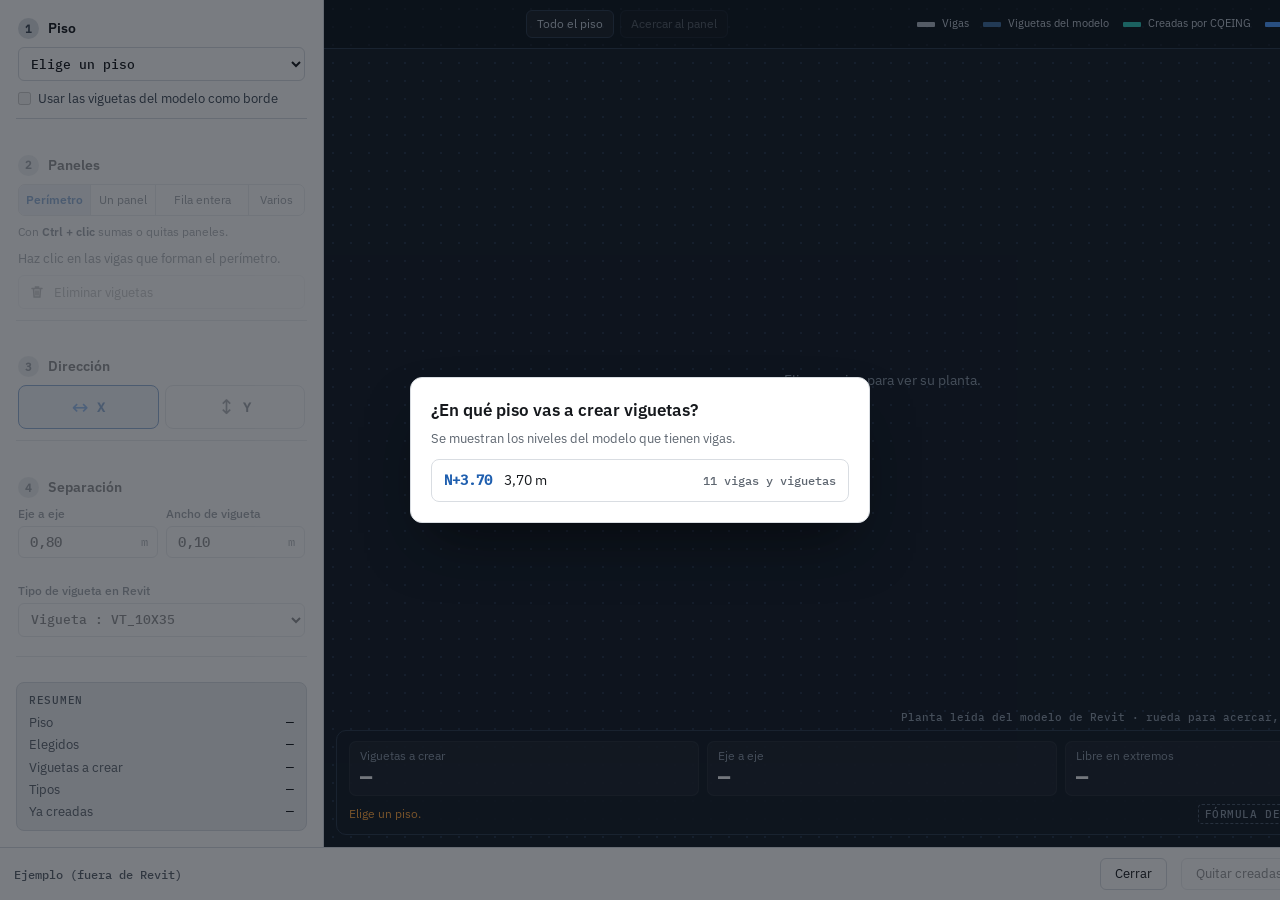
==== addins/crear-viguetas/web/index.html @ edd82876 "feat(viguetas): add-in propio con perímetro, viguetas al eje y quitar por P (#947) «Crear viguetas» " ====
<!doctype html>
<html lang="es">
<head>
<meta charset="utf-8">
<title>Crear viguetas</title>
<link rel="stylesheet" href="fonts/fonts.css">
<!-- «Crear viguetas» (#947): la opción C de la maqueta aprobada (#945, #946), con la planta completa del piso. -->
<style>
:root{
  --sans:'IBM Plex Sans','Segoe UI',system-ui,sans-serif; --mono:'IBM Plex Mono',Consolas,monospace;
  --w-bg:#EEF0F2; --w-sf:#FFFFFF; --w-line:#D9DDE2; --w-ink:#16191D; --w-ink2:#3F4A57; --w-ink3:#5E6670; --w-acc:#1F5FAF; --w-acc-soft:#E6EEF8;
  --cv-bg:#121A24; --cv-dot:#223044; --cv-panel:#18222F; --cv-ink:#C3CDD8; --cv-ink2:#8C99A8; --cv-glass:rgba(18,26,36,.9); --cv-line:#2B394B;
  --viga:#AEB7C1; --col:#E4E8EC; --vigueta:#4D9BFF; --vigueta-ink:#A9CEFF; --existente:#3F6E9E; --creada:#2EC4B6; --rojo:#FF5B4F; --warn:#FFA53D; --ok:#3DD68C;
}
*{box-sizing:border-box}
html,body{margin:0;overflow:hidden}
*{overscroll-behavior:none}
body{width:1440px;height:900px;background:var(--w-bg);color:var(--w-ink);font:14px/1.45 var(--sans)}
button,select,input{font:inherit}
button:focus-visible,select:focus-visible,input:focus-visible{outline:2px solid var(--w-acc);outline-offset:1px}
button:disabled{cursor:not-allowed}

.app{display:grid;grid-template-columns:324px 1fr;grid-template-rows:1fr auto;height:900px}

/* barra lateral */
.side{background:var(--w-sf);border-right:1px solid var(--w-line);padding:16px;display:flex;flex-direction:column;justify-content:space-between;gap:6px;overflow:auto}
.sec{display:flex;flex-direction:column;gap:8px;padding:10px 2px 11px;border-bottom:1px solid var(--w-line)}
.sec:first-child{padding-top:2px}
.sec.off{opacity:.45;pointer-events:none}
.sh{display:flex;align-items:center;gap:9px;font-size:13.5px;font-weight:600}
.n{width:21px;height:21px;border-radius:50%;display:inline-grid;place-items:center;font:600 11px var(--mono);background:#DDE1E6;color:var(--w-ink2);flex:none}
.n.done{background:#E3F4EA;color:#1E8A4A;box-shadow:inset 0 0 0 1.5px #8FD0AA}
.n svg{width:11px;height:11px}
select.sel{height:34px;border:1px solid var(--w-line);border-radius:6px;background:var(--w-sf);color:var(--w-ink);padding:0 8px;width:100%;font:500 13px var(--mono)}
.chk{display:flex;align-items:center;gap:7px;font-size:12.5px;color:var(--w-ink2);cursor:pointer}
.chk input{accent-color:var(--w-acc);margin:0}
.info{font-size:12.5px;color:var(--w-ink3)}
.info b{color:var(--w-ink);font-family:var(--mono);font-weight:600}
.ib{display:flex;align-items:center;gap:9px;width:100%;height:34px;padding:0 10px;border-radius:6px;border:1px solid var(--w-line);background:var(--w-sf);color:var(--w-ink);cursor:pointer;font-size:12.5px;text-align:left}
.ib svg{width:16px;height:16px;flex:none}
.ib:hover:not(:disabled){border-color:#AEB6BF;background:#F7F9FB}
.ib.on{background:#FFE9E7;border-color:#E2564B;color:#A3261C;font-weight:600}
.ib:disabled{opacity:.45}
.ib .k{margin-left:auto;font:500 11px var(--mono)}
.modos{display:grid;grid-template-columns:1.05fr .95fr 1.35fr .8fr;border:1px solid var(--w-line);border-radius:7px;overflow:hidden}
.modos button{height:30px;white-space:nowrap;font-size:11.5px!important;border:0;border-right:1px solid var(--w-line);background:var(--w-sf);color:var(--w-ink2);cursor:pointer;font-size:12px;padding:0 4px}
.modos button:last-child{border-right:0}
.modos button[aria-pressed="true"]{background:var(--w-acc-soft);color:var(--w-acc);font-weight:600}
.modos.dos{grid-template-columns:1.2fr 1fr}
.info.tip{font-size:11.5px}
.info.tip b{font-family:var(--sans);font-weight:600;color:var(--w-ink2)}
.dirs{display:grid;grid-template-columns:1fr 1fr;gap:6px}
.dirbtn{display:flex;align-items:center;justify-content:center;gap:8px;height:44px;border:1.5px solid var(--w-line);border-radius:8px;background:var(--w-sf);color:var(--w-ink2);cursor:pointer}
.dirbtn .arr{font-size:20px;line-height:1;color:var(--w-ink3)}
.dirbtn b{font:600 13px var(--mono)}
.dirbtn[aria-pressed="true"]{border-color:var(--w-acc);background:var(--w-acc-soft);color:var(--w-acc)}
.dirbtn[aria-pressed="true"] .arr{color:#2B7BE4}
.campos{display:grid;grid-template-columns:1fr 1fr;gap:8px}
.fld{display:flex;flex-direction:column;gap:3px}
.fl{font-size:11.5px;color:var(--w-ink2);font-weight:500}
.inp{display:flex;align-items:center;height:32px;border:1px solid var(--w-line);border-radius:6px;background:var(--w-sf);padding:0 9px;gap:5px}
.inp:focus-within{border-color:var(--w-acc);box-shadow:0 0 0 3px var(--w-acc-soft)}
.inp input{border:0;outline:0;width:100%;min-width:0;background:transparent;color:var(--w-ink);font:500 14px var(--mono)}
.inp em{font:normal 12px var(--mono);color:var(--w-ink3)}
.fld.bad .inp{border-color:#E07A0B;box-shadow:0 0 0 3px #FDEBD5}
.err{font-size:11px;color:#B45F06;min-height:14px}
.sum{background:var(--w-bg);border:1px solid var(--w-line);border-radius:8px;padding:10px 12px;display:flex;flex-direction:column;gap:6px}
.sum-h{font:500 10.5px var(--mono);letter-spacing:.07em;text-transform:uppercase;color:var(--w-ink3)}
.sum dl{margin:0;display:grid;grid-template-columns:auto 1fr;gap:4px 10px;font-size:12.5px}
.sum dt{color:var(--w-ink3)}
.sum dd{margin:0;text-align:right;font:500 12.5px var(--mono)}

/* lienzo */
.cv{position:relative;background:var(--cv-bg);background-image:radial-gradient(var(--cv-dot) 1px,transparent 1.2px);background-size:18px 18px;display:flex;flex-direction:column;min-width:0;min-height:0}
.cvbar{display:flex;align-items:center;justify-content:space-between;gap:10px 14px;flex-wrap:wrap;padding:10px 12px;border-bottom:1px solid var(--cv-line);background:rgba(8,13,19,.55)}
.chips,.leg,.tools{display:flex;gap:6px;flex-wrap:wrap;align-items:center}
.leg{gap:4px 14px;font-size:11px;color:var(--cv-ink)}
.leg span{display:inline-flex;align-items:center;gap:7px}
.sw{width:18px;height:5px;border-radius:1px;display:inline-block}
.cchip{display:inline-flex;align-items:center;gap:6px;height:26px;padding:0 10px;border-radius:13px;font-size:12px;font-weight:500;background:var(--cv-glass);border:1px solid var(--cv-line);color:var(--cv-ink);white-space:nowrap}
.cchip i{width:8px;height:8px;border-radius:50%;background:currentColor}
.cchip.ok{color:var(--ok);border-color:rgba(61,214,140,.35)}
.cchip.warn{color:var(--warn);border-color:rgba(255,165,61,.4)}
.cchip.mono{font-family:var(--mono)}
.tb{height:28px;padding:0 10px;border-radius:6px;border:1px solid var(--cv-line);background:rgba(255,255,255,.05);color:var(--cv-ink);cursor:pointer;font-size:12px}
.tb:hover:not(:disabled){background:rgba(255,255,255,.1)}
.tb:disabled{opacity:.4}
.msg{display:flex;justify-content:center;padding:10px 12px 0}
.msg:empty{display:none}
.banner{display:flex;align-items:center;gap:10px;background:#2A1715;border:1px solid rgba(255,91,79,.55);color:#FFD9D5;border-radius:8px;padding:7px 8px 7px 12px;font-size:12.5px}
.banner.hint{background:#18263A;border-color:rgba(77,155,255,.5);color:#D6E7FF}
.bb{height:26px;padding:0 10px;border-radius:5px;border:1px solid rgba(255,255,255,.25);background:rgba(255,255,255,.08);color:#fff;cursor:pointer;font-size:12px}
.bb:disabled{opacity:.4}
.bb.solid{background:var(--rojo);border-color:var(--rojo)}
.bb.azul{background:var(--vigueta);border-color:var(--vigueta);font-weight:600}
.pv{flex:1;min-height:0;position:relative;cursor:grab}
.pv.arrastre{cursor:grabbing}
.pv svg{width:100%;height:100%;display:block}
.pv text{font-family:var(--mono);fill:var(--cv-ink)}
.vacio{position:absolute;inset:0;display:grid;place-items:center;color:var(--cv-ink2);font-size:14px;pointer-events:none}
[hidden]{display:none!important}
.src{font:500 10.5px var(--mono);color:var(--cv-ink2);text-align:right;padding:0 14px 6px}
.cvfoot{padding:0 12px 12px}
.mt{background:var(--cv-glass);border:1px solid var(--cv-line);border-radius:10px;padding:10px 12px;display:flex;flex-direction:column;gap:8px}
.mt-row{display:grid;grid-template-columns:repeat(3,1fr);gap:8px}
.m{display:flex;flex-direction:column;padding:6px 10px;border-radius:7px;background:rgba(255,255,255,.04);border:1px solid rgba(255,255,255,.05)}
.m-l{font-size:11.5px;color:var(--cv-ink2)}
.m-v{font:600 19px var(--mono);color:#F2F5F8}
.mt-foot{display:flex;flex-wrap:wrap;gap:6px 10px;align-items:center;justify-content:space-between}
.tipos{display:flex;flex-wrap:wrap;gap:6px}
.tc{font:500 11.5px var(--mono);color:var(--vigueta-ink);background:rgba(77,155,255,.13);border-radius:4px;padding:2px 7px}
.tc.del{color:#FF9A92;background:rgba(255,91,79,.12)}
.tag{font:500 10.5px var(--mono);letter-spacing:.05em;text-transform:uppercase;color:var(--cv-ink2);border:1px dashed #4A586A;border-radius:4px;padding:2px 6px;cursor:help}
.msg-warn{font-size:12px;color:var(--warn)}

/* SVG */
.pn{fill:var(--cv-panel);stroke:#2F3E52;cursor:pointer}
.pn:hover{fill:#1F2D3E}
.pn.con{fill:#163033}
.pn.sel{fill:#1A2B22;stroke:var(--ok);stroke-width:2}
.editando .pn{cursor:default}
.viga{fill:var(--viga)}
.existente{fill:var(--existente)}
.creada{fill:var(--creada)}
.colm{fill:var(--col)}
.vg{fill:var(--vigueta)}
.editando .vg{cursor:pointer}
.editando .vg:hover{fill:#FF8C83}
.ghost{fill:transparent;stroke:#FF8C83;stroke-dasharray:5 4}
.ghost.corte{fill:rgba(18,26,36,.85);stroke-width:1.5}
.editando .ghost{cursor:pointer}
.editando .quitable{cursor:pointer}
.elegible{cursor:pointer}
.elegible:hover{fill:#FFC877}
.borde{fill:var(--warn)!important}
.editando .quitable:hover{fill:#FF8C83}
.lbl{font-weight:600;fill:#E7ECF1!important;pointer-events:none}
.lbl2{fill:var(--cv-ink2)!important;pointer-events:none}
.vt{fill:var(--vigueta-ink)!important;font-weight:600;pointer-events:none}
.dim line{stroke:var(--cv-ink2)}
.dim.eje line{stroke:#6FB0FF}
.dim.eje text{fill:var(--vigueta-ink)!important}
.dim.tot text{font-weight:600;fill:#F2F5F8!important}
.halo{paint-order:stroke;stroke:var(--cv-bg);stroke-linejoin:round}

/* pie */
.foot{grid-column:1/3;display:flex;align-items:center;gap:10px 14px;padding:10px 14px;background:var(--w-sf);border-top:1px solid var(--w-line)}
.doc{font:500 12px var(--mono);color:var(--w-ink3)}
.sp{flex:1}
.btn{display:inline-flex;align-items:center;gap:7px;height:32px;padding:0 14px;border-radius:6px;border:1px solid var(--w-line);background:var(--w-sf);color:var(--w-ink);cursor:pointer;font-size:13px}
.btn:hover:not(:disabled){border-color:#AEB6BF}
.btn.pri{background:var(--w-acc);border-color:var(--w-acc);color:#fff;font-weight:500}
.btn.pri:hover:not(:disabled){background:#194F93}
.btn:disabled{opacity:.45}

/* primera entrada y avisos */
.modal{position:fixed;inset:0;background:rgba(12,18,26,.55);display:grid;place-items:center;z-index:5}
.modal[hidden]{display:none}
.mcard{background:var(--w-sf);border-radius:12px;border:1px solid var(--w-line);box-shadow:0 30px 60px -20px rgba(0,0,0,.55);width:460px;max-height:720px;padding:20px;display:flex;flex-direction:column;gap:12px}
.mcard h2{margin:0;font-size:17px;font-weight:600}
.mcard p{margin:-6px 0 0;color:var(--w-ink3);font-size:12.5px}
.pisos{display:flex;flex-direction:column;gap:8px;overflow:auto}
.piso{display:grid;grid-template-columns:auto 1fr auto;align-items:center;gap:12px;padding:10px 12px;border:1px solid var(--w-line);border-radius:8px;background:var(--w-sf);cursor:pointer;text-align:left;color:var(--w-ink)}
.piso:hover{border-color:var(--w-acc);background:var(--w-acc-soft)}
.piso .lv{font:600 14px var(--mono);color:var(--w-acc)}
.piso .pc{font:500 11.5px var(--mono);color:var(--w-ink3)}
.toast{position:fixed;left:50%;bottom:70px;transform:translate(-50%,8px);background:#0B1118;border:1px solid #2B394B;color:#fff;font-size:13px;padding:9px 16px;border-radius:6px;opacity:0;transition:opacity .2s,transform .2s;pointer-events:none;max-width:900px;text-align:center;z-index:6}
.toast.bien{border-color:rgba(61,214,140,.5)}
.toast.show{opacity:1;transform:translate(-50%,0)}
</style>
</head>
<body>
<div class="app">
  <aside class="side" id="side"></aside>
  <main class="cv">
    <div class="cvbar">
      <div class="chips" id="chips"></div>
      <div class="tools">
        <button class="tb" id="b-todo" title="Ver todo el piso">Todo el piso</button>
        <button class="tb" id="b-panel" title="Acercar al panel elegido" disabled>Acercar al panel</button>
      </div>
      <div class="leg">
        <span><i class="sw" style="background:var(--viga)"></i>Vigas</span>
        <span><i class="sw" style="background:var(--existente)"></i>Viguetas del modelo</span>
        <span><i class="sw" style="background:var(--creada)"></i>Creadas por CQEING</span>
        <span><i class="sw" style="background:var(--vigueta)"></i>Propuesta</span>
        <span><i class="sw" style="border-top:2px dashed #FF8C83;height:0"></i>Eliminada</span>
      </div>
    </div>
    <div class="msg" id="msg"></div>
    <div class="pv" id="pv"><div class="vacio" id="vacio">Elige un piso para ver su planta.</div></div>
    <div class="src">Planta leída del modelo de Revit · rueda para acercar, arrastrar para mover</div>
    <div class="cvfoot"><div class="mt" id="mt"></div></div>
  </main>
  <footer class="foot">
    <span class="doc" id="doc"></span><span class="sp"></span>
    <button class="btn" id="b-cerrar">Cerrar</button>
    <button class="btn" id="b-quitar" disabled>Quitar creadas del panel</button>
    <button class="btn pri" id="b-crear" disabled>Crear viguetas</button>
  </footer>
</div>
<div class="modal" id="modal" hidden><div class="mcard" role="dialog" aria-modal="true" aria-labelledby="m-t">
  <h2 id="m-t">¿En qué piso vas a crear viguetas?</h2>
  <p>Se muestran los niveles del modelo que tienen vigas.</p>
  <div class="pisos" id="m-pisos"></div>
</div></div>
<div class="toast" id="toast" role="status" aria-live="polite"></div>
<!-- Fuera de Revit, viguetas.js carga viguetas-demo.js con un piso de ejemplo. -->
<script src="viguetas.js"></script>
</body>
</html>
---- addins/crear-viguetas/web/fonts/fonts.css ----
/* IBM Plex Sans 400/500/600 (v23, variable) e IBM Plex Mono 400/500 (v20), latin y latin-ext: los mismos archivos que
   sirve Google Fonts a la maqueta (fonts.googleapis.com/css2?family=IBM+Plex+Mono:wght@400;500&family=IBM+Plex+Sans:wght@400;500;600).
   Licencia OFL: ver OFL.txt. */
/* IBM Plex Mono latin-ext */
@font-face {
  font-family: 'IBM Plex Mono';
  font-style: normal;
  font-weight: 400;
  font-display: swap;
  src: url(./ibm-plex-mono-v20-latin-ext-400.woff2) format('woff2');
  unicode-range: U+0100-02BA, U+02BD-02C5, U+02C7-02CC, U+02CE-02D7, U+02DD-02FF, U+0304, U+0308, U+0329, U+1D00-1DBF, U+1E00-1E9F, U+1EF2-1EFF, U+2020, U+20A0-20AB, U+20AD-20C4, U+2113, U+2C60-2C7F, U+A720-A7FF;
}
/* IBM Plex Mono latin */
@font-face {
  font-family: 'IBM Plex Mono';
  font-style: normal;
  font-weight: 400;
  font-display: swap;
  src: url(./ibm-plex-mono-v20-latin-400.woff2) format('woff2');
  unicode-range: U+0000-00FF, U+0131, U+0152-0153, U+02BB-02BC, U+02C6, U+02DA, U+02DC, U+0304, U+0308, U+0329, U+2000-206F, U+20AC, U+2122, U+2191, U+2193, U+2212, U+2215, U+FEFF, U+FFFD;
}
/* IBM Plex Mono latin-ext */
@font-face {
  font-family: 'IBM Plex Mono';
  font-style: normal;
  font-weight: 500;
  font-display: swap;
  src: url(./ibm-plex-mono-v20-latin-ext-500.woff2) format('woff2');
  unicode-range: U+0100-02BA, U+02BD-02C5, U+02C7-02CC, U+02CE-02D7, U+02DD-02FF, U+0304, U+0308, U+0329, U+1D00-1DBF, U+1E00-1E9F, U+1EF2-1EFF, U+2020, U+20A0-20AB, U+20AD-20C4, U+2113, U+2C60-2C7F, U+A720-A7FF;
}
/* IBM Plex Mono latin */
@font-face {
  font-family: 'IBM Plex Mono';
  font-style: normal;
  font-weight: 500;
  font-display: swap;
  src: url(./ibm-plex-mono-v20-latin-500.woff2) format('woff2');
  unicode-range: U+0000-00FF, U+0131, U+0152-0153, U+02BB-02BC, U+02C6, U+02DA, U+02DC, U+0304, U+0308, U+0329, U+2000-206F, U+20AC, U+2122, U+2191, U+2193, U+2212, U+2215, U+FEFF, U+FFFD;
}
/* IBM Plex Sans latin-ext */
@font-face {
  font-family: 'IBM Plex Sans';
  font-style: normal;
  font-weight: 400;
  font-stretch: 100%;
  font-display: swap;
  src: url(./ibm-plex-sans-v23-latin-ext.woff2) format('woff2');
  unicode-range: U+0100-02BA, U+02BD-02C5, U+02C7-02CC, U+02CE-02D7, U+02DD-02FF, U+0304, U+0308, U+0329, U+1D00-1DBF, U+1E00-1E9F, U+1EF2-1EFF, U+2020, U+20A0-20AB, U+20AD-20C4, U+2113, U+2C60-2C7F, U+A720-A7FF;
}
/* IBM Plex Sans latin */
@font-face {
  font-family: 'IBM Plex Sans';
  font-style: normal;
  font-weight: 400;
  font-stretch: 100%;
  font-display: swap;
  src: url(./ibm-plex-sans-v23-latin.woff2) format('woff2');
  unicode-range: U+0000-00FF, U+0131, U+0152-0153, U+02BB-02BC, U+02C6, U+02DA, U+02DC, U+0304, U+0308, U+0329, U+2000-206F, U+20AC, U+2122, U+2191, U+2193, U+2212, U+2215, U+FEFF, U+FFFD;
}
/* IBM Plex Sans latin-ext */
@font-face {
  font-family: 'IBM Plex Sans';
  font-style: normal;
  font-weight: 500;
  font-stretch: 100%;
  font-display: swap;
  src: url(./ibm-plex-sans-v23-latin-ext.woff2) format('woff2');
  unicode-range: U+0100-02BA, U+02BD-02C5, U+02C7-02CC, U+02CE-02D7, U+02DD-02FF, U+0304, U+0308, U+0329, U+1D00-1DBF, U+1E00-1E9F, U+1EF2-1EFF, U+2020, U+20A0-20AB, U+20AD-20C4, U+2113, U+2C60-2C7F, U+A720-A7FF;
}
/* IBM Plex Sans latin */
@font-face {
  font-family: 'IBM Plex Sans';
  font-style: normal;
  font-weight: 500;
  font-stretch: 100%;
  font-display: swap;
  src: url(./ibm-plex-sans-v23-latin.woff2) format('woff2');
  unicode-range: U+0000-00FF, U+0131, U+0152-0153, U+02BB-02BC, U+02C6, U+02DA, U+02DC, U+0304, U+0308, U+0329, U+2000-206F, U+20AC, U+2122, U+2191, U+2193, U+2212, U+2215, U+FEFF, U+FFFD;
}
/* IBM Plex Sans latin-ext */
@font-face {
  font-family: 'IBM Plex Sans';
  font-style: normal;
  font-weight: 600;
  font-stretch: 100%;
  font-display: swap;
  src: url(./ibm-plex-sans-v23-latin-ext.woff2) format('woff2');
  unicode-range: U+0100-02BA, U+02BD-02C5, U+02C7-02CC, U+02CE-02D7, U+02DD-02FF, U+0304, U+0308, U+0329, U+1D00-1DBF, U+1E00-1E9F, U+1EF2-1EFF, U+2020, U+20A0-20AB, U+20AD-20C4, U+2113, U+2C60-2C7F, U+A720-A7FF;
}
/* IBM Plex Sans latin */
@font-face {
  font-family: 'IBM Plex Sans';
  font-style: normal;
  font-weight: 600;
  font-stretch: 100%;
  font-display: swap;
  src: url(./ibm-plex-sans-v23-latin.woff2) format('woff2');
  unicode-range: U+0000-00FF, U+0131, U+0152-0153, U+02BB-02BC, U+02C6, U+02DA, U+02DC, U+0304, U+0308, U+0329, U+2000-206F, U+20AC, U+2122, U+2191, U+2193, U+2212, U+2215, U+FEFF, U+FFFD;
}
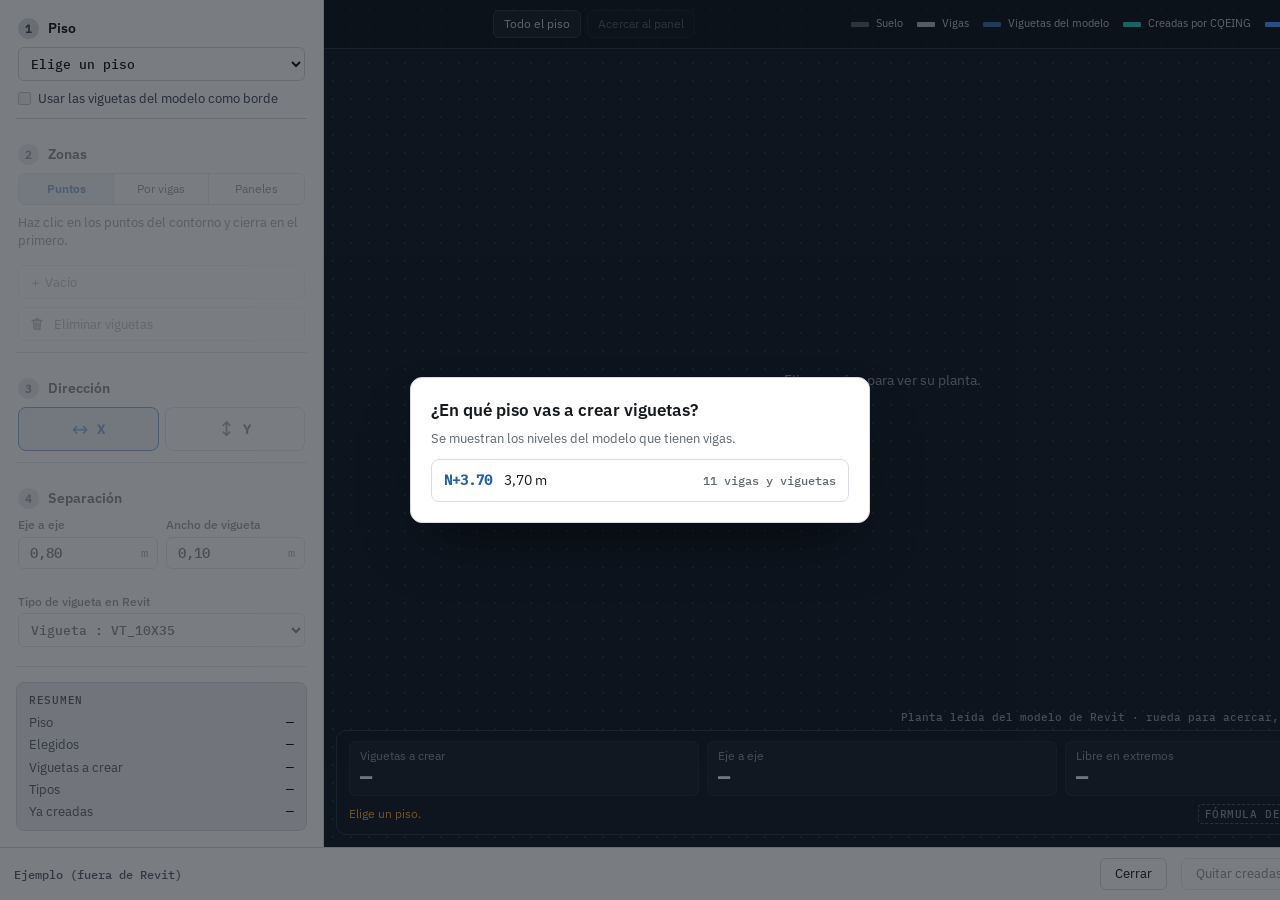
==== commit 6bb9dc02: "feat(viguetas): zonas por puntos, suelo, vacíos y viguetas de borde (#954) - Modo Puntos (el que vie" ====
--- a/addins/crear-viguetas/web/index.html
+++ b/addins/crear-viguetas/web/index.html
@@ -42,7 +42,14 @@
 .ib.on{background:#FFE9E7;border-color:#E2564B;color:#A3261C;font-weight:600}
 .ib:disabled{opacity:.45}
 .ib .k{margin-left:auto;font:500 11px var(--mono)}
-.modos{display:grid;grid-template-columns:1.05fr .95fr 1.35fr .8fr;border:1px solid var(--w-line);border-radius:7px;overflow:hidden}
+.modos{display:grid;grid-template-columns:1fr 1fr 1fr;border:1px solid var(--w-line);border-radius:7px;overflow:hidden}
+.zonas{list-style:none;margin:0;padding:0;display:flex;flex-direction:column;gap:3px;font-size:12.5px;color:var(--w-ink3)}
+.zonas li{display:flex;align-items:center;justify-content:space-between;gap:8px;padding:3px 4px 3px 8px;border-radius:5px;background:var(--w-bg)}
+.zonas b{color:var(--w-ink);font-family:var(--mono);font-weight:600}
+.zonas .sub{padding-left:12px}
+.zonas .x{width:22px;height:22px;border:0;border-radius:4px;background:transparent;color:var(--w-ink3);cursor:pointer;font-size:15px;line-height:1}
+.zonas .x:hover{background:#FFE9E7;color:#A3261C}
+.ib.vac{background:#FFF3E3;border-color:#E58A1F;color:#8A4B06;font-weight:600}
 .modos button{height:30px;white-space:nowrap;font-size:11.5px!important;border:0;border-right:1px solid var(--w-line);background:var(--w-sf);color:var(--w-ink2);cursor:pointer;font-size:12px;padding:0 4px}
 .modos button:last-child{border-right:0}
 .modos button[aria-pressed="true"]{background:var(--w-acc-soft);color:var(--w-acc);font-weight:600}
@@ -119,6 +126,33 @@
 .pn.con{fill:#163033}
 .pn.sel{fill:#1A2B22;stroke:var(--ok);stroke-width:2}
 .editando .pn{cursor:default}
+.pn.mudo{cursor:inherit}
+.pn.mudo:hover{fill:var(--cv-panel)}
+.pn.mudo.con:hover{fill:#163033}
+.zona{fill-rule:evenodd;cursor:inherit}
+.suelo{fill:#E8EEF4;fill-opacity:.11;fill-rule:evenodd;stroke:#E8EEF4;stroke-opacity:.35;stroke-width:1;pointer-events:none}
+.zeje{fill:none;stroke:var(--ok);stroke-width:1;stroke-dasharray:6 4;pointer-events:none}
+.hueco{fill:rgba(18,26,36,.6);stroke:#FF8C83;stroke-width:1.5;stroke-dasharray:5 3;pointer-events:none}
+.trazo{fill:none;stroke:var(--warn);stroke-width:2.5;pointer-events:none}
+.trazo.cierre{stroke-dasharray:6 5;stroke-width:1.5}
+.trazo.vac{stroke:#FF8C83}
+/* Puntos (decisión 9): un color por tipo, borde oscuro para que se lean sobre las vigas claras. */
+.pto{stroke:#0B1118;stroke-width:1.2;cursor:pointer}
+.t-columna{--pt:#F2F5F8}
+.t-cruce{--pt:#FFC233}
+.t-viga{--pt:#FF7A45}
+.t-vigueta{--pt:#3FD6E0}
+.t-suelo{--pt:#C59BFF}
+.pto{fill:var(--pt)}
+.pt-sw{background:var(--pt)}
+.pto:hover{stroke:#fff;stroke-width:2.5}
+.pto.tr{stroke:var(--warn);stroke-width:2.5}
+.pto.primero{fill:var(--ok);stroke:#fff;stroke-width:2}
+.leyenda-pt{display:flex;flex-wrap:wrap;gap:4px 12px;font-size:11.5px;color:var(--w-ink3)}
+.leyenda-pt span{display:inline-flex;align-items:center;gap:5px}
+.pt-sw{width:9px;height:9px;border-radius:50%;display:inline-block;box-shadow:0 0 0 1.2px #0B1118}
+.vb{fill:#8FC1FF}
+.banner.vac{border-color:rgba(255,140,131,.6)}
 .viga{fill:var(--viga)}
 .existente{fill:var(--existente)}
 .creada{fill:var(--creada)}
@@ -180,6 +214,7 @@
         <button class="tb" id="b-panel" title="Acercar al panel elegido" disabled>Acercar al panel</button>
       </div>
       <div class="leg">
+        <span><i class="sw" style="background:#E8EEF4;opacity:.35"></i>Suelo</span>
         <span><i class="sw" style="background:var(--viga)"></i>Vigas</span>
         <span><i class="sw" style="background:var(--existente)"></i>Viguetas del modelo</span>
         <span><i class="sw" style="background:var(--creada)"></i>Creadas por CQEING</span>
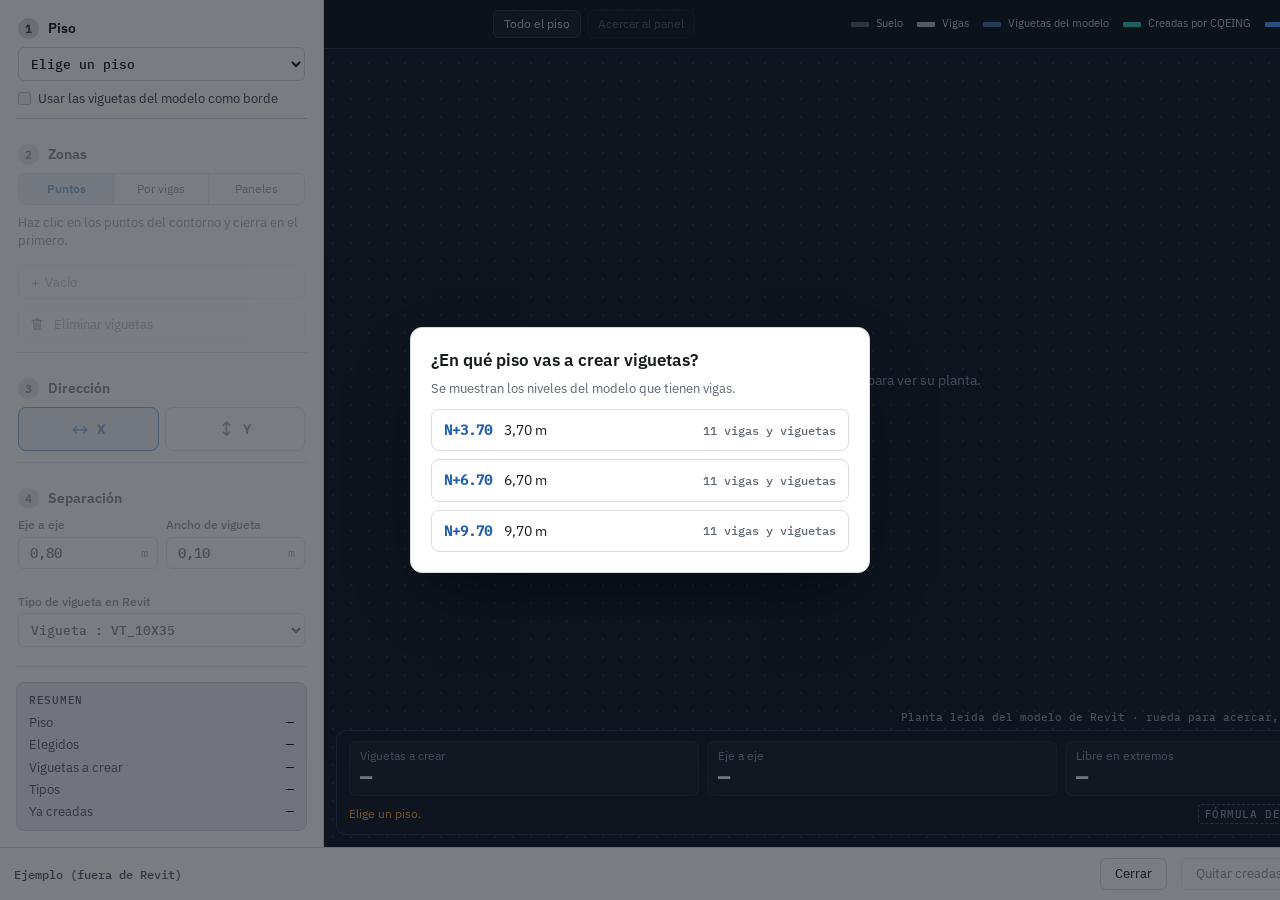
==== commit 8d5096f9: "feat: vacío por panel, voladizos y creación en varios pisos en Crear viguetas" ====
--- a/addins/crear-viguetas/web/index.html
+++ b/addins/crear-viguetas/web/index.html
@@ -133,6 +133,8 @@
 .suelo{fill:#E8EEF4;fill-opacity:.11;fill-rule:evenodd;stroke:#E8EEF4;stroke-opacity:.35;stroke-width:1;pointer-events:none}
 .zeje{fill:none;stroke:var(--ok);stroke-width:1;stroke-dasharray:6 4;pointer-events:none}
 .hueco{fill:rgba(18,26,36,.6);stroke:#FF8C83;stroke-width:1.5;stroke-dasharray:5 3;pointer-events:none}
+/* Decisión 30: con «＋ Vacío» el clic llega al panel aunque encima estén el perímetro verde o las viguetas. */
+.vaciando .pn.sel:not([data-panel]),.vaciando .vg,.vaciando .existente,.vaciando .creada{pointer-events:none}
 .trazo{fill:none;stroke:var(--warn);stroke-width:2.5;pointer-events:none}
 .trazo.cierre{stroke-dasharray:6 5;stroke-width:1.5}
 .trazo.vac{stroke:#FF8C83}
@@ -198,6 +200,9 @@
 .piso:hover{border-color:var(--w-acc);background:var(--w-acc-soft)}
 .piso .lv{font:600 14px var(--mono);color:var(--w-acc)}
 .piso .pc{font:500 11.5px var(--mono);color:var(--w-ink3)}
+.piso.marca{grid-template-columns:auto auto 1fr auto}
+.piso.marca input{accent-color:var(--w-acc);margin:0}
+.acc{display:flex;justify-content:flex-end;gap:8px}
 .toast{position:fixed;left:50%;bottom:70px;transform:translate(-50%,8px);background:#0B1118;border:1px solid #2B394B;color:#fff;font-size:13px;padding:9px 16px;border-radius:6px;opacity:0;transition:opacity .2s,transform .2s;pointer-events:none;max-width:900px;text-align:center;z-index:6}
 .toast.bien{border-color:rgba(61,214,140,.5)}
 .toast.show{opacity:1;transform:translate(-50%,0)}
@@ -239,6 +244,13 @@
   <p>Se muestran los niveles del modelo que tienen vigas.</p>
   <div class="pisos" id="m-pisos"></div>
 </div></div>
+<div class="modal" id="m-crear" hidden><div class="mcard" role="dialog" aria-modal="true" aria-labelledby="mc-t">
+  <h2 id="mc-t">¿En qué pisos quieres crear esto?</h2>
+  <p>En cada piso marcado se repite lo que hiciste en esta planta: viguetas, vacíos y recortes.</p>
+  <label class="chk"><input type="checkbox" id="mc-todos">Todos los pisos</label>
+  <div class="pisos" id="mc-pisos"></div>
+  <div class="acc"><button class="btn" id="mc-cancelar">Cancelar</button><button class="btn pri" id="mc-crear">Crear</button></div>
+</div></div>
 <div class="toast" id="toast" role="status" aria-live="polite"></div>
 <!-- Fuera de Revit, viguetas.js carga viguetas-demo.js con un piso de ejemplo. -->
 <script src="viguetas.js"></script>
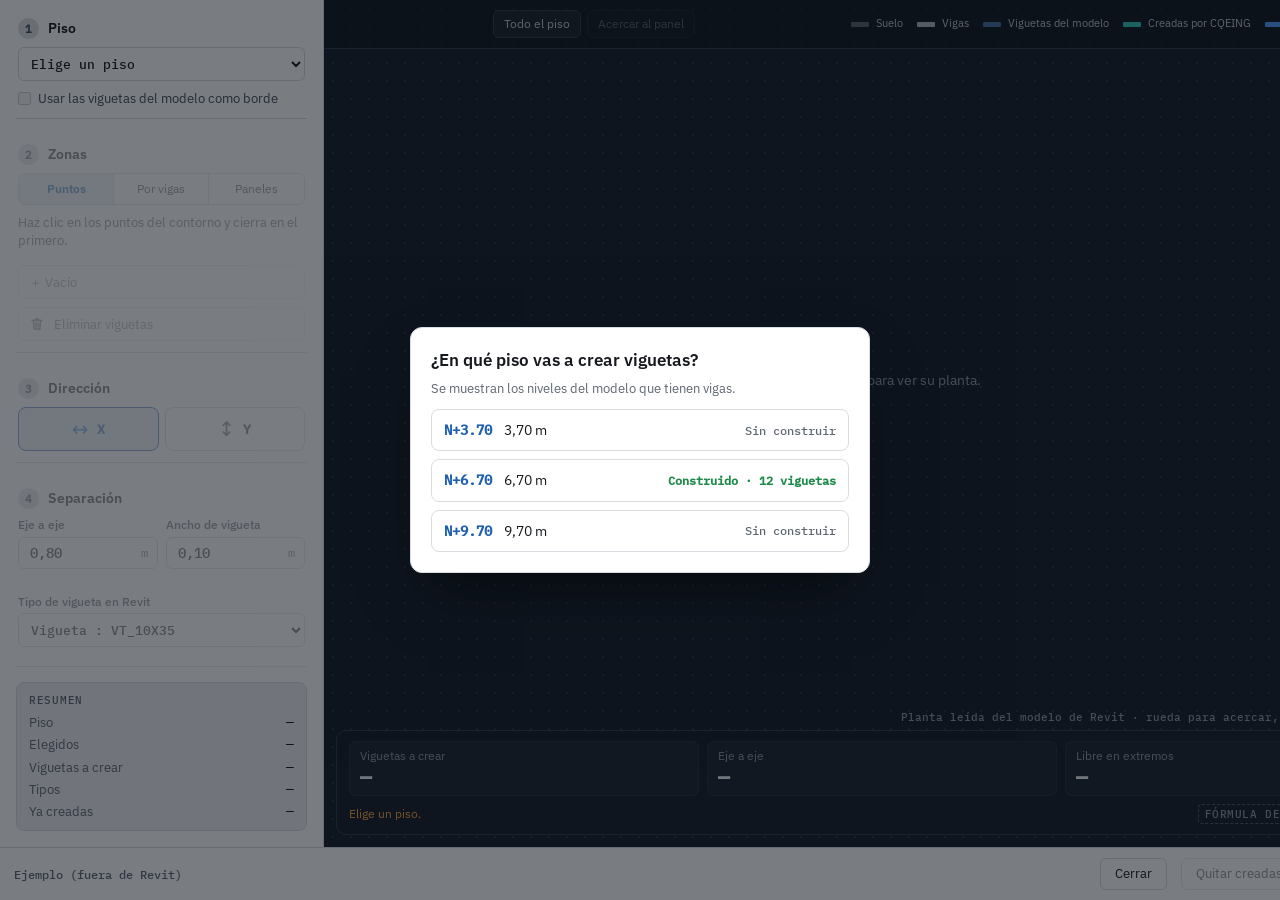
==== commit fd8783fb: "fix: alinear viguetas con varios vacíos y mostrar pisos construidos" ====
--- a/addins/crear-viguetas/web/index.html
+++ b/addins/crear-viguetas/web/index.html
@@ -200,6 +200,7 @@
 .piso:hover{border-color:var(--w-acc);background:var(--w-acc-soft)}
 .piso .lv{font:600 14px var(--mono);color:var(--w-acc)}
 .piso .pc{font:500 11.5px var(--mono);color:var(--w-ink3)}
+.piso .hecho{color:#1E8A4A;font-weight:600}
 .piso.marca{grid-template-columns:auto auto 1fr auto}
 .piso.marca input{accent-color:var(--w-acc);margin:0}
 .acc{display:flex;justify-content:flex-end;gap:8px}
